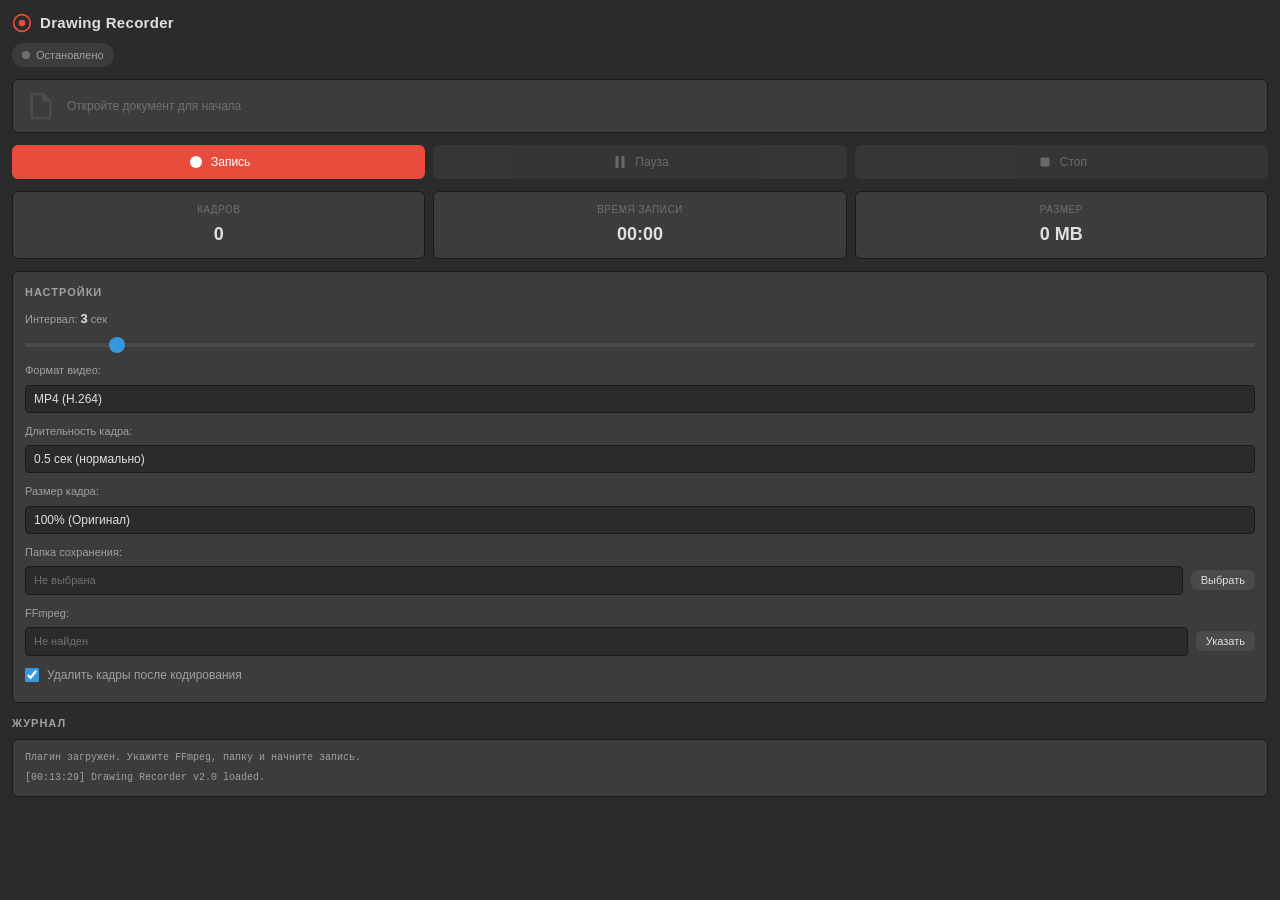
==== DrawingRecorder/client/index.html @ 8133b172 "new update" ====
<!DOCTYPE html>
<html lang="ru">

<head>
    <meta charset="UTF-8">
    <meta name="viewport" content="width=device-width, initial-scale=1.0">
    <title>Drawing Recorder</title>
    <link rel="stylesheet" href="style.css">
</head>

<body>
    <div class="app">
        <!-- Main UI -->
        <div id="mainUI">
            <!-- Header -->
            <div class="header">
                <div class="title-row">
                    <svg class="logo" viewBox="0 0 24 24" width="20" height="20">
                        <circle cx="12" cy="12" r="10" fill="none" stroke="currentColor" stroke-width="2" />
                        <circle cx="12" cy="12" r="4" fill="currentColor" />
                    </svg>
                    <h1>Drawing Recorder</h1>
                </div>
                <div id="statusBadge" class="status-badge status-idle">
                    <span class="status-dot"></span>
                    <span id="statusText">Остановлено</span>
                </div>
            </div>

            <!-- Document Info -->
            <div id="docInfo" class="doc-info">
                <div class="doc-info-placeholder">
                    <svg viewBox="0 0 24 24" width="32" height="32">
                        <path
                            d="M14,2H6A2,2 0 0,0 4,4V20A2,2 0 0,0 6,22H18A2,2 0 0,0 20,20V8L14,2M18,20H6V4H13V9H18V20Z"
                            fill="currentColor" opacity="0.3" />
                    </svg>
                    <span>Откройте документ для начала</span>
                </div>
                <div class="doc-info-content" style="display:none">
                    <span id="docName" class="doc-name"></span>
                    <span id="docSize" class="doc-size"></span>
                </div>
            </div>

            <!-- Controls -->
            <div class="controls">
                <button id="btnRecord" class="btn btn-record" title="Начать запись">
                    <svg viewBox="0 0 24 24" width="18" height="18">
                        <circle cx="12" cy="12" r="8" fill="currentColor" />
                    </svg>
                    <span>Запись</span>
                </button>
                <button id="btnPause" class="btn btn-pause" disabled title="Пауза">
                    <svg viewBox="0 0 24 24" width="18" height="18">
                        <rect x="6" y="4" width="4" height="16" rx="1" fill="currentColor" />
                        <rect x="14" y="4" width="4" height="16" rx="1" fill="currentColor" />
                    </svg>
                    <span>Пауза</span>
                </button>
                <button id="btnStop" class="btn btn-stop" disabled title="Стоп">
                    <svg viewBox="0 0 24 24" width="18" height="18">
                        <rect x="6" y="6" width="12" height="12" rx="2" fill="currentColor" />
                    </svg>
                    <span>Стоп</span>
                </button>
            </div>

            <!-- Stats -->
            <div id="stats" class="stats">
                <div class="stat-item">
                    <span class="stat-label">Кадров</span>
                    <span id="frameCount" class="stat-value">0</span>
                </div>
                <div class="stat-item">
                    <span class="stat-label">Время записи</span>
                    <span id="elapsedTime" class="stat-value">00:00</span>
                </div>
                <div class="stat-item">
                    <span class="stat-label">Размер</span>
                    <span id="totalSize" class="stat-value">0 MB</span>
                </div>
            </div>

            <!-- Progress bar (recording indicator) -->
            <div id="progressBar" class="progress-bar" style="display:none">
                <div id="progressFill" class="progress-fill"></div>
            </div>

            <!-- Encoding progress (shown after stop) -->
            <div id="encodingSection" class="encoding-section" style="display:none">
                <div class="encoding-header">
                    <span class="encoding-spinner"></span>
                    <span id="encodingStatus">Кодирование видео...</span>
                </div>
                <div class="encoding-bar">
                    <div id="encodingFill" class="encoding-fill"></div>
                </div>
            </div>

            <!-- Settings -->
            <div class="settings">
                <h2>Настройки</h2>

                <div class="setting-row">
                    <label for="intervalSlider">Интервал: <strong id="intervalValue">3</strong> сек</label>
                    <input type="range" id="intervalSlider" min="1" max="30" value="3" step="1">
                </div>

                <div class="setting-row">
                    <label for="videoFormat">Формат видео:</label>
                    <select id="videoFormat" class="select-input">
                        <option value="mp4">MP4 (H.264)</option>
                        <option value="mkv">MKV (H.264)</option>
                        <option value="mov">MOV (H.264)</option>
                        <option value="avi">AVI (MJPEG)</option>
                        <option value="webm">WebM (VP9)</option>
                    </select>
                </div>

                <div class="setting-row">
                    <label for="frameHold">Длительность кадра:</label>
                    <select id="frameHold" class="select-input">
                        <option value="0.1">0.1 сек (очень быстро)</option>
                        <option value="0.25">0.25 сек (быстро)</option>
                        <option value="0.5" selected>0.5 сек (нормально)</option>
                        <option value="1">1 сек (медленно)</option>
                        <option value="1.5">1.5 сек</option>
                        <option value="2">2 сек (очень медленно)</option>
                        <option value="3">3 сек</option>
                    </select>
                </div>

                <div class="setting-row">
                    <label for="resScale">Размер кадра:</label>
                    <select id="resScale" class="select-input">
                        <option value="1" selected>100% (Оригинал)</option>
                        <option value="2">50% (1/2 размера)</option>
                        <option value="4">25% (1/4 размера)</option>
                    </select>
                </div>

                <div class="setting-row">
                    <label>Папка сохранения:</label>
                    <div class="folder-row">
                        <span id="folderPath" class="folder-path" title="">Не выбрана</span>
                        <button id="btnSelectFolder" class="btn btn-small">Выбрать</button>
                    </div>
                </div>

                <div class="setting-row">
                    <label>FFmpeg:</label>
                    <div class="folder-row">
                        <span id="ffmpegPath" class="folder-path" title="">Не найден</span>
                        <button id="btnSelectFFmpeg" class="btn btn-small">Указать</button>
                    </div>
                </div>

                <div class="setting-row checkbox-row">
                    <label>
                        <input type="checkbox" id="chkDeleteFrames" checked>
                        Удалить кадры после кодирования
                    </label>
                </div>


            </div>

            <!-- Log -->
            <div class="log-section">
                <h2>Журнал</h2>
                <div id="logContainer" class="log-container">
                    <div class="log-entry log-info">Плагин загружен. Укажите FFmpeg, папку и начните запись.</div>
                </div>
            </div>
        </div>

        <!-- Minimal UI -->
        <div id="minimalUI" class="hidden">
            <div class="min-status">
                <span class="min-dot" id="minDot"></span>
                <span id="minTime" class="min-time">00:00:00</span>
            </div>
            <div class="min-controls">
                <button id="btnMinPause" class="btn btn-small" title="Пауза">
                    <svg viewBox="0 0 24 24" width="14" height="14">
                        <rect x="6" y="4" width="4" height="16" rx="1" fill="currentColor" />
                        <rect x="14" y="4" width="4" height="16" rx="1" fill="currentColor" />
                    </svg>
                </button>
                <button id="btnMinStop" class="btn btn-small btn-stop-min" title="Стоп">
                    <svg viewBox="0 0 24 24" width="14" height="14">
                        <rect x="6" y="6" width="12" height="12" rx="2" fill="currentColor" />
                    </svg>
                </button>
            </div>
        </div>
    </div>

    <script src="libs/CSInterface.js"></script>
    <script src="main.js"></script>
</body>

</html>
---- DrawingRecorder/client/style.css ----
/* ============================================
   Drawing Recorder — Photoshop CEP Panel Theme
   Dark theme matching Photoshop UI
   ============================================ */

/* Reset & Base */
*,
*::before,
*::after {
    margin: 0;
    padding: 0;
    box-sizing: border-box;
}

:root {
    --bg-primary: #2b2b2b;
    --bg-secondary: #3c3c3c;
    --bg-tertiary: #4a4a4a;
    --bg-hover: #525252;
    --text-primary: #e0e0e0;
    --text-secondary: #a0a0a0;
    --text-muted: #707070;
    --accent-red: #e74c3c;
    --accent-red-glow: rgba(231, 76, 60, 0.4);
    --accent-green: #2ecc71;
    --accent-blue: #3498db;
    --accent-yellow: #f39c12;
    --accent-orange: #e67e22;
    --border: #1a1a1a;
    --shadow: rgba(0, 0, 0, 0.3);
    --radius: 6px;
    --radius-sm: 4px;
    --transition: 0.2s ease;
}

body {
    font-family: -apple-system, BlinkMacSystemFont, "Segoe UI", Roboto, "Helvetica Neue", Arial, sans-serif;
    font-size: 12px;
    color: var(--text-primary);
    background: var(--bg-primary);
    line-height: 1.5;
    overflow-x: hidden;
    user-select: none;
}

.hidden {
    display: none !important;
}

.app {
    display: flex;
    flex-direction: column;
    gap: 12px;
    padding: 12px;
    min-height: 100vh;
}

/* Main UI Wrapper */
#mainUI {
    display: flex;
    flex-direction: column;
    gap: 12px;
    height: 100%;
}

/* Header */
.header {
    display: flex;
    flex-direction: column;
    gap: 8px;
}

.title-row {
    display: flex;
    align-items: center;
    gap: 8px;
}

.logo {
    color: var(--accent-red);
    flex-shrink: 0;
}

h1 {
    font-size: 15px;
    font-weight: 600;
    color: var(--text-primary);
    letter-spacing: 0.3px;
}

h2 {
    font-size: 11px;
    font-weight: 600;
    color: var(--text-secondary);
    text-transform: uppercase;
    letter-spacing: 1px;
    margin-bottom: 8px;
}

/* Status Badge */
.status-badge {
    display: inline-flex;
    align-items: center;
    gap: 6px;
    padding: 4px 10px;
    border-radius: 12px;
    font-size: 11px;
    font-weight: 500;
    width: fit-content;
    transition: all var(--transition);
}

.status-dot {
    width: 8px;
    height: 8px;
    border-radius: 50%;
    flex-shrink: 0;
}

.status-idle {
    background: var(--bg-secondary);
    color: var(--text-secondary);
}

.status-idle .status-dot {
    background: var(--text-muted);
}

.status-recording {
    background: rgba(231, 76, 60, 0.15);
    color: var(--accent-red);
}

.status-recording .status-dot {
    background: var(--accent-red);
    animation: pulse 1.5s infinite;
}

.status-paused {
    background: rgba(243, 156, 18, 0.15);
    color: var(--accent-yellow);
}

.status-paused .status-dot {
    background: var(--accent-yellow);
    animation: pulse 2s infinite;
}

@keyframes pulse {

    0%,
    100% {
        opacity: 1;
        transform: scale(1);
    }

    50% {
        opacity: 0.4;
        transform: scale(0.8);
    }
}

/* Document Info */
.doc-info {
    background: var(--bg-secondary);
    border-radius: var(--radius);
    padding: 10px 12px;
    border: 1px solid var(--border);
}

.doc-info-placeholder {
    display: flex;
    align-items: center;
    gap: 10px;
    color: var(--text-muted);
}

.doc-info-placeholder svg {
    flex-shrink: 0;
}

.doc-info-content {
    display: flex;
    flex-direction: column;
    gap: 2px;
}

.doc-name {
    font-weight: 600;
    font-size: 13px;
    color: var(--text-primary);
    white-space: nowrap;
    overflow: hidden;
    text-overflow: ellipsis;
}

.doc-size {
    font-size: 11px;
    color: var(--text-secondary);
}

/* Controls */
.controls {
    display: flex;
    gap: 8px;
}

.btn {
    display: inline-flex;
    align-items: center;
    justify-content: center;
    gap: 6px;
    padding: 8px 14px;
    border: none;
    border-radius: var(--radius);
    font-size: 12px;
    font-weight: 500;
    cursor: pointer;
    transition: all var(--transition);
    flex: 1;
    position: relative;
    overflow: hidden;
}

.btn:active {
    transform: scale(0.97);
}

.btn:disabled {
    opacity: 0.35;
    cursor: not-allowed;
    transform: none;
}

.btn svg {
    flex-shrink: 0;
}

.btn-record {
    background: var(--accent-red);
    color: #fff;
}

.btn-record:hover:not(:disabled) {
    background: #c0392b;
    box-shadow: 0 0 12px var(--accent-red-glow);
}

.btn-record.recording {
    animation: recordGlow 2s infinite;
}

@keyframes recordGlow {

    0%,
    100% {
        box-shadow: 0 0 8px var(--accent-red-glow);
    }

    50% {
        box-shadow: 0 0 20px var(--accent-red-glow);
    }
}

.btn-pause {
    background: var(--bg-tertiary);
    color: var(--text-primary);
}

.btn-pause:hover:not(:disabled) {
    background: var(--bg-hover);
}

.btn-stop {
    background: var(--bg-tertiary);
    color: var(--text-primary);
}

.btn-stop:hover:not(:disabled) {
    background: var(--bg-hover);
}

.btn-small {
    padding: 4px 10px;
    font-size: 11px;
    flex: 0 0 auto;
    background: var(--bg-tertiary);
    color: var(--text-primary);
}

.btn-small:hover:not(:disabled) {
    background: var(--bg-hover);
}

/* Stats */
.stats {
    display: grid;
    grid-template-columns: repeat(3, 1fr);
    gap: 8px;
}

.stat-item {
    background: var(--bg-secondary);
    border-radius: var(--radius);
    padding: 10px;
    text-align: center;
    border: 1px solid var(--border);
    transition: border-color var(--transition);
}

.stat-label {
    display: block;
    font-size: 10px;
    color: var(--text-muted);
    text-transform: uppercase;
    letter-spacing: 0.5px;
    margin-bottom: 4px;
}

.stat-value {
    display: block;
    font-size: 18px;
    font-weight: 700;
    color: var(--text-primary);
    font-variant-numeric: tabular-nums;
}

/* Progress Bar */
.progress-bar {
    height: 3px;
    background: var(--bg-tertiary);
    border-radius: 2px;
    overflow: hidden;
}

.progress-fill {
    height: 100%;
    background: var(--accent-red);
    border-radius: 2px;
    width: 0%;
    transition: width 0.3s linear;
}

/* Settings */
.settings {
    background: var(--bg-secondary);
    border-radius: var(--radius);
    padding: 12px;
    border: 1px solid var(--border);
}

.setting-row {
    margin-bottom: 10px;
}

.setting-row:last-child {
    margin-bottom: 0;
}

.setting-row label {
    display: block;
    font-size: 11px;
    color: var(--text-secondary);
    margin-bottom: 6px;
}

.setting-row label strong {
    color: var(--text-primary);
    font-size: 13px;
}

/* Range Slider */
input[type="range"] {
    -webkit-appearance: none;
    appearance: none;
    width: 100%;
    height: 4px;
    background: var(--bg-tertiary);
    border-radius: 2px;
    outline: none;
    cursor: pointer;
}

input[type="range"]::-webkit-slider-thumb {
    -webkit-appearance: none;
    appearance: none;
    width: 16px;
    height: 16px;
    border-radius: 50%;
    background: var(--accent-blue);
    cursor: pointer;
    transition: box-shadow var(--transition);
}

input[type="range"]::-webkit-slider-thumb:hover {
    box-shadow: 0 0 8px rgba(52, 152, 219, 0.5);
}

/* Folder Selection */
.folder-row {
    display: flex;
    align-items: center;
    gap: 8px;
}

.folder-path {
    flex: 1;
    font-size: 11px;
    color: var(--text-muted);
    background: var(--bg-primary);
    padding: 5px 8px;
    border-radius: var(--radius-sm);
    white-space: nowrap;
    overflow: hidden;
    text-overflow: ellipsis;
    border: 1px solid var(--border);
}

.folder-path.has-path {
    color: var(--text-primary);
}

/* Log Section */
.log-section {
    flex: 1;
    display: flex;
    flex-direction: column;
    min-height: 0;
}

.log-container {
    flex: 1;
    background: var(--bg-secondary);
    border-radius: var(--radius);
    padding: 8px;
    border: 1px solid var(--border);
    max-height: 150px;
    overflow-y: auto;
    font-family: "Consolas", "Courier New", monospace;
    font-size: 10px;
    line-height: 1.6;
    user-select: text;
    -webkit-user-select: text;
}

.log-container::-webkit-scrollbar {
    width: 6px;
}

.log-container::-webkit-scrollbar-track {
    background: transparent;
}

.log-container::-webkit-scrollbar-thumb {
    background: var(--bg-tertiary);
    border-radius: 3px;
}

.log-entry {
    padding: 2px 4px;
    border-radius: 2px;
}

.log-info {
    color: var(--text-secondary);
}

.log-success {
    color: var(--accent-green);
}

.log-warning {
    color: var(--accent-yellow);
}

.log-error {
    color: var(--accent-red);
}

.log-capture {
    color: var(--accent-blue);
}

/* Select Input */
.select-input {
    width: 100%;
    padding: 6px 8px;
    background: var(--bg-primary);
    color: var(--text-primary);
    border: 1px solid var(--border);
    border-radius: var(--radius-sm);
    font-size: 12px;
    cursor: pointer;
    outline: none;
    -webkit-appearance: none;
    appearance: none;
}

.select-input:focus {
    border-color: var(--accent-blue);
}

/* Checkbox Row */
.checkbox-row label {
    display: flex;
    align-items: center;
    gap: 8px;
    cursor: pointer;
    font-size: 12px;
    color: var(--text-secondary);
}

.checkbox-row input[type="checkbox"] {
    width: 14px;
    height: 14px;
    accent-color: var(--accent-blue);
    cursor: pointer;
}



/* Encoding Section */
.encoding-section {
    background: var(--bg-secondary);
    border-radius: var(--radius);
    padding: 12px;
    border: 1px solid var(--accent-blue);
}

.encoding-header {
    display: flex;
    align-items: center;
    gap: 8px;
    margin-bottom: 8px;
    font-size: 12px;
    color: var(--accent-blue);
    font-weight: 500;
}

.encoding-spinner {
    width: 14px;
    height: 14px;
    border: 2px solid var(--bg-tertiary);
    border-top-color: var(--accent-blue);
    border-radius: 50%;
    animation: spin 0.8s linear infinite;
    flex-shrink: 0;
}

@keyframes spin {
    to {
        transform: rotate(360deg);
    }
}

.encoding-bar {
    height: 4px;
    background: var(--bg-tertiary);
    border-radius: 2px;
    overflow: hidden;
}

.encoding-fill {
    height: 100%;
    background: var(--accent-blue);
    border-radius: 2px;
    width: 0%;
    transition: width 0.5s ease;
}

.encoding-done {
    border-color: var(--accent-green);
}

.encoding-done .encoding-header {
    color: var(--accent-green);
}

.encoding-done .encoding-spinner {
    display: none;
}

/* Minimal UI */
#minimalUI {
    display: flex;
    align-items: center;
    justify-content: space-between;
    width: 100%;
    height: 100%;
    padding: 8px 12px;
    background: var(--bg-primary);
    border-radius: var(--radius);
}

.min-status {
    display: flex;
    align-items: center;
    gap: 8px;
}

.min-dot {
    width: 10px;
    height: 10px;
    border-radius: 50%;
    background: var(--accent-red);
    animation: pulse 1.5s infinite;
}

.min-dot.paused {
    background: var(--accent-yellow);
    animation: pulse 2s infinite;
}

.min-time {
    font-size: 16px;
    font-weight: 700;
    font-variant-numeric: tabular-nums;
    color: var(--text-primary);
}

.min-controls {
    display: flex;
    gap: 6px;
}

.btn-stop-min {
    color: var(--accent-red);
}

.btn-stop-min:hover:not(:disabled) {
    background: rgba(231, 76, 60, 0.2);
}
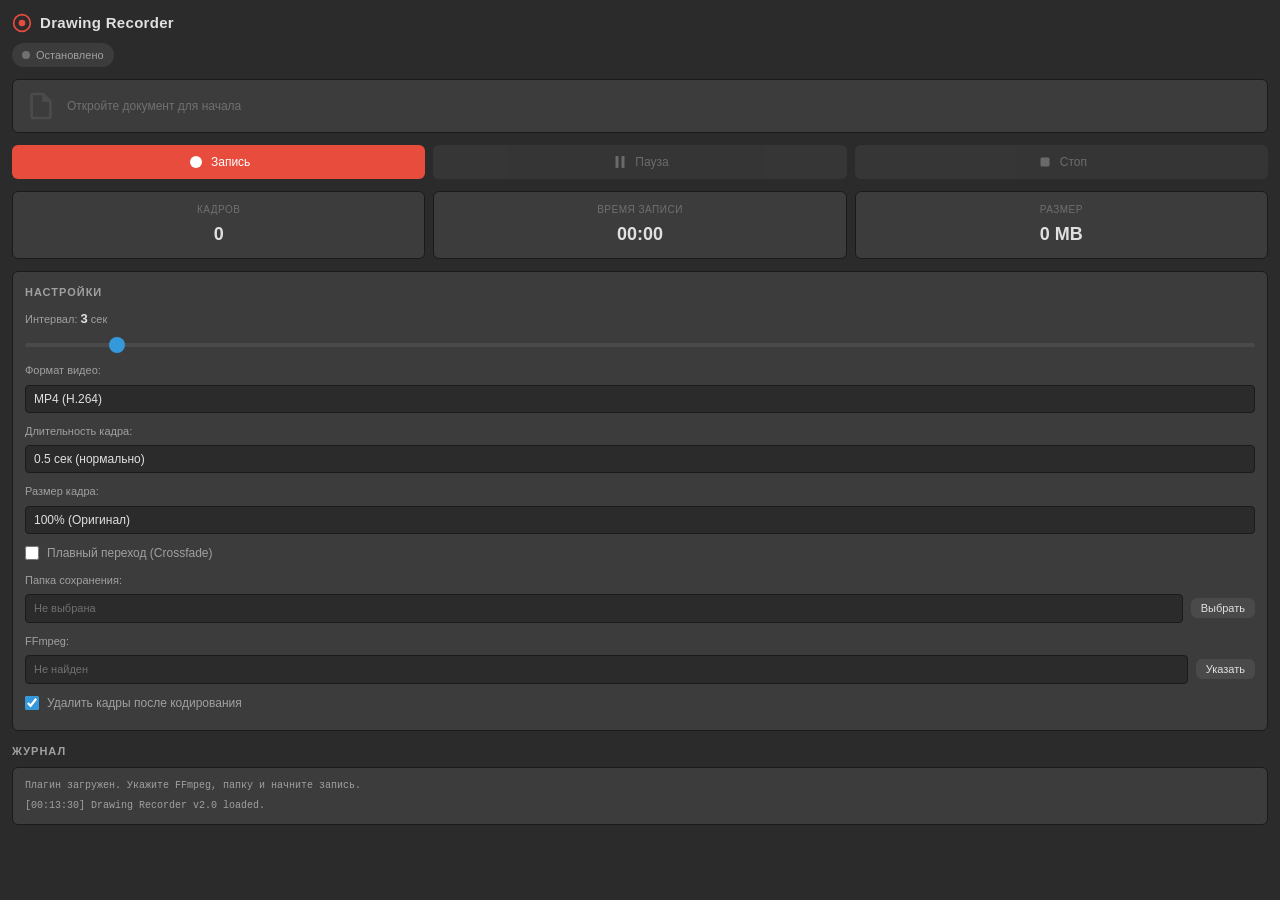
==== commit e73602d1: "feat: Add Drawing Recorder feature with its complete UI and core JavaScript logic." ====
--- a/DrawingRecorder/client/index.html
+++ b/DrawingRecorder/client/index.html
@@ -140,6 +140,13 @@
                     </select>
                 </div>
 
+                <div class="setting-row checkbox-row">
+                    <label>
+                        <input type="checkbox" id="chkSmoothTransitions">
+                        Плавный переход (Crossfade)
+                    </label>
+                </div>
+
                 <div class="setting-row">
                     <label>Папка сохранения:</label>
                     <div class="folder-row">
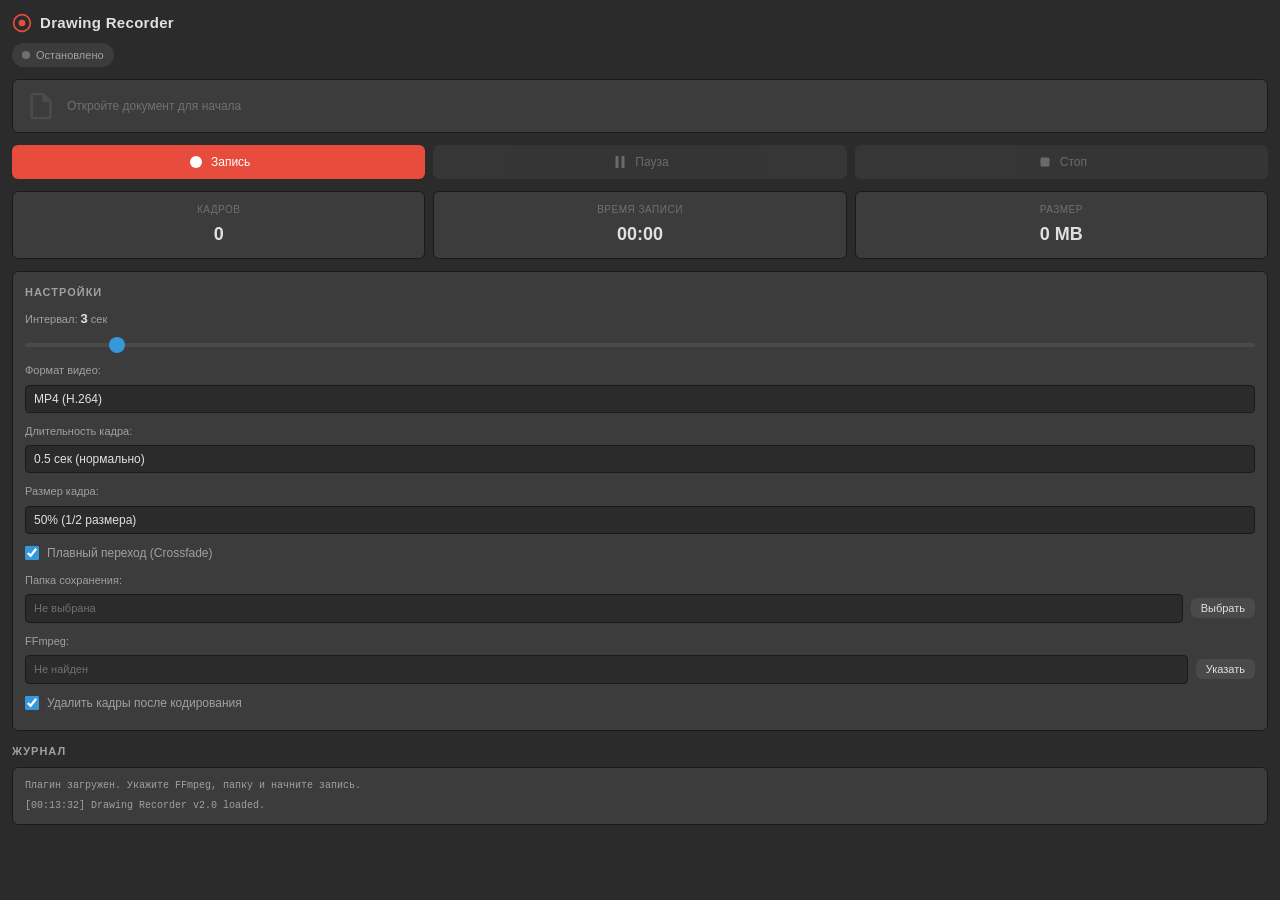
==== commit ba63f6e6: "feat: Add initial client-side UI and logic for the Drawing Recorder plugin." ====
--- a/DrawingRecorder/client/index.html
+++ b/DrawingRecorder/client/index.html
@@ -134,15 +134,15 @@
                 <div class="setting-row">
                     <label for="resScale">Размер кадра:</label>
                     <select id="resScale" class="select-input">
-                        <option value="1" selected>100% (Оригинал)</option>
-                        <option value="2">50% (1/2 размера)</option>
+                        <option value="1">100% (Оригинал)</option>
+                        <option value="2" selected>50% (1/2 размера)</option>
                         <option value="4">25% (1/4 размера)</option>
                     </select>
                 </div>
 
                 <div class="setting-row checkbox-row">
                     <label>
-                        <input type="checkbox" id="chkSmoothTransitions">
+                        <input type="checkbox" id="chkSmoothTransitions" checked>
                         Плавный переход (Crossfade)
                     </label>
                 </div>
